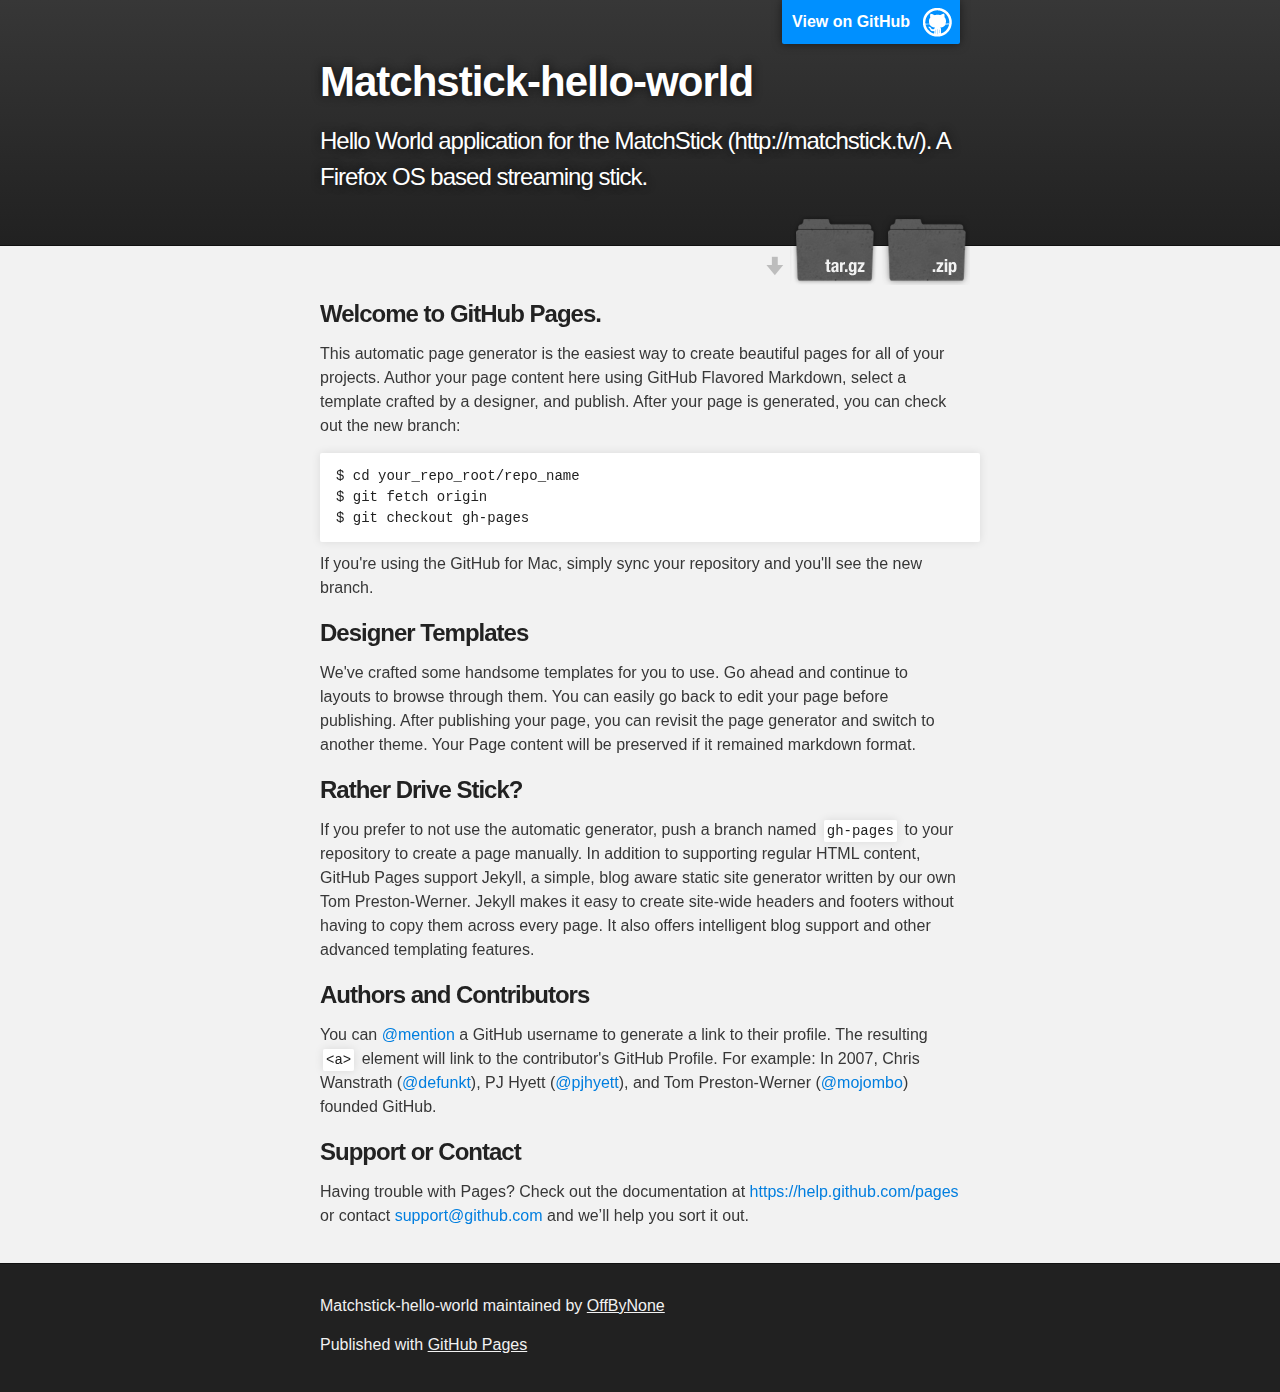
==== index.html @ 6894a2f9 "Create gh-pages branch via GitHub" ====
<!DOCTYPE html>
<html>

  <head>
    <meta charset='utf-8'>
    <meta http-equiv="X-UA-Compatible" content="chrome=1">
    <meta name="description" content="Matchstick-hello-world : Hello World application for the MatchStick (http://matchstick.tv/).  A Firefox OS based streaming stick.">

    <link rel="stylesheet" type="text/css" media="screen" href="stylesheets/stylesheet.css">

    <title>Matchstick-hello-world</title>
  </head>

  <body>

    <!-- HEADER -->
    <div id="header_wrap" class="outer">
        <header class="inner">
          <a id="forkme_banner" href="https://github.com/OffByNone/Matchstick-Hello-World">View on GitHub</a>

          <h1 id="project_title">Matchstick-hello-world</h1>
          <h2 id="project_tagline">Hello World application for the MatchStick (http://matchstick.tv/).  A Firefox OS based streaming stick.</h2>

            <section id="downloads">
              <a class="zip_download_link" href="https://github.com/OffByNone/Matchstick-Hello-World/zipball/master">Download this project as a .zip file</a>
              <a class="tar_download_link" href="https://github.com/OffByNone/Matchstick-Hello-World/tarball/master">Download this project as a tar.gz file</a>
            </section>
        </header>
    </div>

    <!-- MAIN CONTENT -->
    <div id="main_content_wrap" class="outer">
      <section id="main_content" class="inner">
        <h3>
<a id="welcome-to-github-pages" class="anchor" href="#welcome-to-github-pages" aria-hidden="true"><span class="octicon octicon-link"></span></a>Welcome to GitHub Pages.</h3>

<p>This automatic page generator is the easiest way to create beautiful pages for all of your projects. Author your page content here using GitHub Flavored Markdown, select a template crafted by a designer, and publish. After your page is generated, you can check out the new branch:</p>

<pre><code>$ cd your_repo_root/repo_name
$ git fetch origin
$ git checkout gh-pages
</code></pre>

<p>If you're using the GitHub for Mac, simply sync your repository and you'll see the new branch.</p>

<h3>
<a id="designer-templates" class="anchor" href="#designer-templates" aria-hidden="true"><span class="octicon octicon-link"></span></a>Designer Templates</h3>

<p>We've crafted some handsome templates for you to use. Go ahead and continue to layouts to browse through them. You can easily go back to edit your page before publishing. After publishing your page, you can revisit the page generator and switch to another theme. Your Page content will be preserved if it remained markdown format.</p>

<h3>
<a id="rather-drive-stick" class="anchor" href="#rather-drive-stick" aria-hidden="true"><span class="octicon octicon-link"></span></a>Rather Drive Stick?</h3>

<p>If you prefer to not use the automatic generator, push a branch named <code>gh-pages</code> to your repository to create a page manually. In addition to supporting regular HTML content, GitHub Pages support Jekyll, a simple, blog aware static site generator written by our own Tom Preston-Werner. Jekyll makes it easy to create site-wide headers and footers without having to copy them across every page. It also offers intelligent blog support and other advanced templating features.</p>

<h3>
<a id="authors-and-contributors" class="anchor" href="#authors-and-contributors" aria-hidden="true"><span class="octicon octicon-link"></span></a>Authors and Contributors</h3>

<p>You can <a href="https://github.com/blog/821" class="user-mention">@mention</a> a GitHub username to generate a link to their profile. The resulting <code>&lt;a&gt;</code> element will link to the contributor's GitHub Profile. For example: In 2007, Chris Wanstrath (<a href="https://github.com/defunkt" class="user-mention">@defunkt</a>), PJ Hyett (<a href="https://github.com/pjhyett" class="user-mention">@pjhyett</a>), and Tom Preston-Werner (<a href="https://github.com/mojombo" class="user-mention">@mojombo</a>) founded GitHub.</p>

<h3>
<a id="support-or-contact" class="anchor" href="#support-or-contact" aria-hidden="true"><span class="octicon octicon-link"></span></a>Support or Contact</h3>

<p>Having trouble with Pages? Check out the documentation at <a href="https://help.github.com/pages">https://help.github.com/pages</a> or contact <a href="mailto:support@github.com">support@github.com</a> and we’ll help you sort it out.</p>
      </section>
    </div>

    <!-- FOOTER  -->
    <div id="footer_wrap" class="outer">
      <footer class="inner">
        <p class="copyright">Matchstick-hello-world maintained by <a href="https://github.com/OffByNone">OffByNone</a></p>
        <p>Published with <a href="http://pages.github.com">GitHub Pages</a></p>
      </footer>
    </div>

    

  </body>
</html>
---- stylesheets/stylesheet.css ----
/*******************************************************************************
Slate Theme for GitHub Pages
by Jason Costello, @jsncostello
*******************************************************************************/

@import url(pygment_trac.css);

/*******************************************************************************
MeyerWeb Reset
*******************************************************************************/

html, body, div, span, applet, object, iframe,
h1, h2, h3, h4, h5, h6, p, blockquote, pre,
a, abbr, acronym, address, big, cite, code,
del, dfn, em, img, ins, kbd, q, s, samp,
small, strike, strong, sub, sup, tt, var,
b, u, i, center,
dl, dt, dd, ol, ul, li,
fieldset, form, label, legend,
table, caption, tbody, tfoot, thead, tr, th, td,
article, aside, canvas, details, embed,
figure, figcaption, footer, header, hgroup,
menu, nav, output, ruby, section, summary,
time, mark, audio, video {
  margin: 0;
  padding: 0;
  border: 0;
  font: inherit;
  vertical-align: baseline;
}

/* HTML5 display-role reset for older browsers */
article, aside, details, figcaption, figure,
footer, header, hgroup, menu, nav, section {
  display: block;
}

ol, ul {
  list-style: none;
}

table {
  border-collapse: collapse;
  border-spacing: 0;
}

/*******************************************************************************
Theme Styles
*******************************************************************************/

body {
  box-sizing: border-box;
  color:#373737;
  background: #212121;
  font-size: 16px;
  font-family: 'Myriad Pro', Calibri, Helvetica, Arial, sans-serif;
  line-height: 1.5;
  -webkit-font-smoothing: antialiased;
}

h1, h2, h3, h4, h5, h6 {
  margin: 10px 0;
  font-weight: 700;
  color:#222222;
  font-family: 'Lucida Grande', 'Calibri', Helvetica, Arial, sans-serif;
  letter-spacing: -1px;
}

h1 {
  font-size: 36px;
  font-weight: 700;
}

h2 {
  padding-bottom: 10px;
  font-size: 32px;
  background: url('../images/bg_hr.png') repeat-x bottom;
}

h3 {
  font-size: 24px;
}

h4 {
  font-size: 21px;
}

h5 {
  font-size: 18px;
}

h6 {
  font-size: 16px;
}

p {
  margin: 10px 0 15px 0;
}

footer p {
  color: #f2f2f2;
}

a {
  text-decoration: none;
  color: #007edf;
  text-shadow: none;

  transition: color 0.5s ease;
  transition: text-shadow 0.5s ease;
  -webkit-transition: color 0.5s ease;
  -webkit-transition: text-shadow 0.5s ease;
  -moz-transition: color 0.5s ease;
  -moz-transition: text-shadow 0.5s ease;
  -o-transition: color 0.5s ease;
  -o-transition: text-shadow 0.5s ease;
  -ms-transition: color 0.5s ease;
  -ms-transition: text-shadow 0.5s ease;
}

a:hover, a:focus {text-decoration: underline;}

footer a {
  color: #F2F2F2;
  text-decoration: underline;
}

em {
  font-style: italic;
}

strong {
  font-weight: bold;
}

img {
  position: relative;
  margin: 0 auto;
  max-width: 739px;
  padding: 5px;
  margin: 10px 0 10px 0;
  border: 1px solid #ebebeb;

  box-shadow: 0 0 5px #ebebeb;
  -webkit-box-shadow: 0 0 5px #ebebeb;
  -moz-box-shadow: 0 0 5px #ebebeb;
  -o-box-shadow: 0 0 5px #ebebeb;
  -ms-box-shadow: 0 0 5px #ebebeb;
}

p img {
  display: inline;
  margin: 0;
  padding: 0;
  vertical-align: middle;
  text-align: center;
  border: none;
}

pre, code {
  width: 100%;
  color: #222;
  background-color: #fff;

  font-family: Monaco, "Bitstream Vera Sans Mono", "Lucida Console", Terminal, monospace;
  font-size: 14px;

  border-radius: 2px;
  -moz-border-radius: 2px;
  -webkit-border-radius: 2px;
}

pre {
  width: 100%;
  padding: 10px;
  box-shadow: 0 0 10px rgba(0,0,0,.1);
  overflow: auto;
}

code {
  padding: 3px;
  margin: 0 3px;
  box-shadow: 0 0 10px rgba(0,0,0,.1);
}

pre code {
  display: block;
  box-shadow: none;
}

blockquote {
  color: #666;
  margin-bottom: 20px;
  padding: 0 0 0 20px;
  border-left: 3px solid #bbb;
}


ul, ol, dl {
  margin-bottom: 15px
}

ul {
  list-style-position: inside;
  list-style: disc;
  padding-left: 20px;
}

ol {
  list-style-position: inside;
  list-style: decimal;
  padding-left: 20px;
}

dl dt {
  font-weight: bold;
}

dl dd {
  padding-left: 20px;
  font-style: italic;
}

dl p {
  padding-left: 20px;
  font-style: italic;
}

hr {
  height: 1px;
  margin-bottom: 5px;
  border: none;
  background: url('../images/bg_hr.png') repeat-x center;
}

table {
  border: 1px solid #373737;
  margin-bottom: 20px;
  text-align: left;
 }

th {
  font-family: 'Lucida Grande', 'Helvetica Neue', Helvetica, Arial, sans-serif;
  padding: 10px;
  background: #373737;
  color: #fff;
 }

td {
  padding: 10px;
  border: 1px solid #373737;
 }

form {
  background: #f2f2f2;
  padding: 20px;
}

/*******************************************************************************
Full-Width Styles
*******************************************************************************/

.outer {
  width: 100%;
}

.inner {
  position: relative;
  max-width: 640px;
  padding: 20px 10px;
  margin: 0 auto;
}

#forkme_banner {
  display: block;
  position: absolute;
  top:0;
  right: 10px;
  z-index: 10;
  padding: 10px 50px 10px 10px;
  color: #fff;
  background: url('../images/blacktocat.png') #0090ff no-repeat 95% 50%;
  font-weight: 700;
  box-shadow: 0 0 10px rgba(0,0,0,.5);
  border-bottom-left-radius: 2px;
  border-bottom-right-radius: 2px;
}

#header_wrap {
  background: #212121;
  background: -moz-linear-gradient(top, #373737, #212121);
  background: -webkit-linear-gradient(top, #373737, #212121);
  background: -ms-linear-gradient(top, #373737, #212121);
  background: -o-linear-gradient(top, #373737, #212121);
  background: linear-gradient(top, #373737, #212121);
}

#header_wrap .inner {
  padding: 50px 10px 30px 10px;
}

#project_title {
  margin: 0;
  color: #fff;
  font-size: 42px;
  font-weight: 700;
  text-shadow: #111 0px 0px 10px;
}

#project_tagline {
  color: #fff;
  font-size: 24px;
  font-weight: 300;
  background: none;
  text-shadow: #111 0px 0px 10px;
}

#downloads {
  position: absolute;
  width: 210px;
  z-index: 10;
  bottom: -40px;
  right: 0;
  height: 70px;
  background: url('../images/icon_download.png') no-repeat 0% 90%;
}

.zip_download_link {
  display: block;
  float: right;
  width: 90px;
  height:70px;
  text-indent: -5000px;
  overflow: hidden;
  background: url(../images/sprite_download.png) no-repeat bottom left;
}

.tar_download_link {
  display: block;
  float: right;
  width: 90px;
  height:70px;
  text-indent: -5000px;
  overflow: hidden;
  background: url(../images/sprite_download.png) no-repeat bottom right;
  margin-left: 10px;
}

.zip_download_link:hover {
  background: url(../images/sprite_download.png) no-repeat top left;
}

.tar_download_link:hover {
  background: url(../images/sprite_download.png) no-repeat top right;
}

#main_content_wrap {
  background: #f2f2f2;
  border-top: 1px solid #111;
  border-bottom: 1px solid #111;
}

#main_content {
  padding-top: 40px;
}

#footer_wrap {
  background: #212121;
}



/*******************************************************************************
Small Device Styles
*******************************************************************************/

@media screen and (max-width: 480px) {
  body {
    font-size:14px;
  }

  #downloads {
    display: none;
  }

  .inner {
    min-width: 320px;
    max-width: 480px;
  }

  #project_title {
  font-size: 32px;
  }

  h1 {
    font-size: 28px;
  }

  h2 {
    font-size: 24px;
  }

  h3 {
    font-size: 21px;
  }

  h4 {
    font-size: 18px;
  }

  h5 {
    font-size: 14px;
  }

  h6 {
    font-size: 12px;
  }

  code, pre {
    min-width: 320px;
    max-width: 480px;
    font-size: 11px;
  }

}
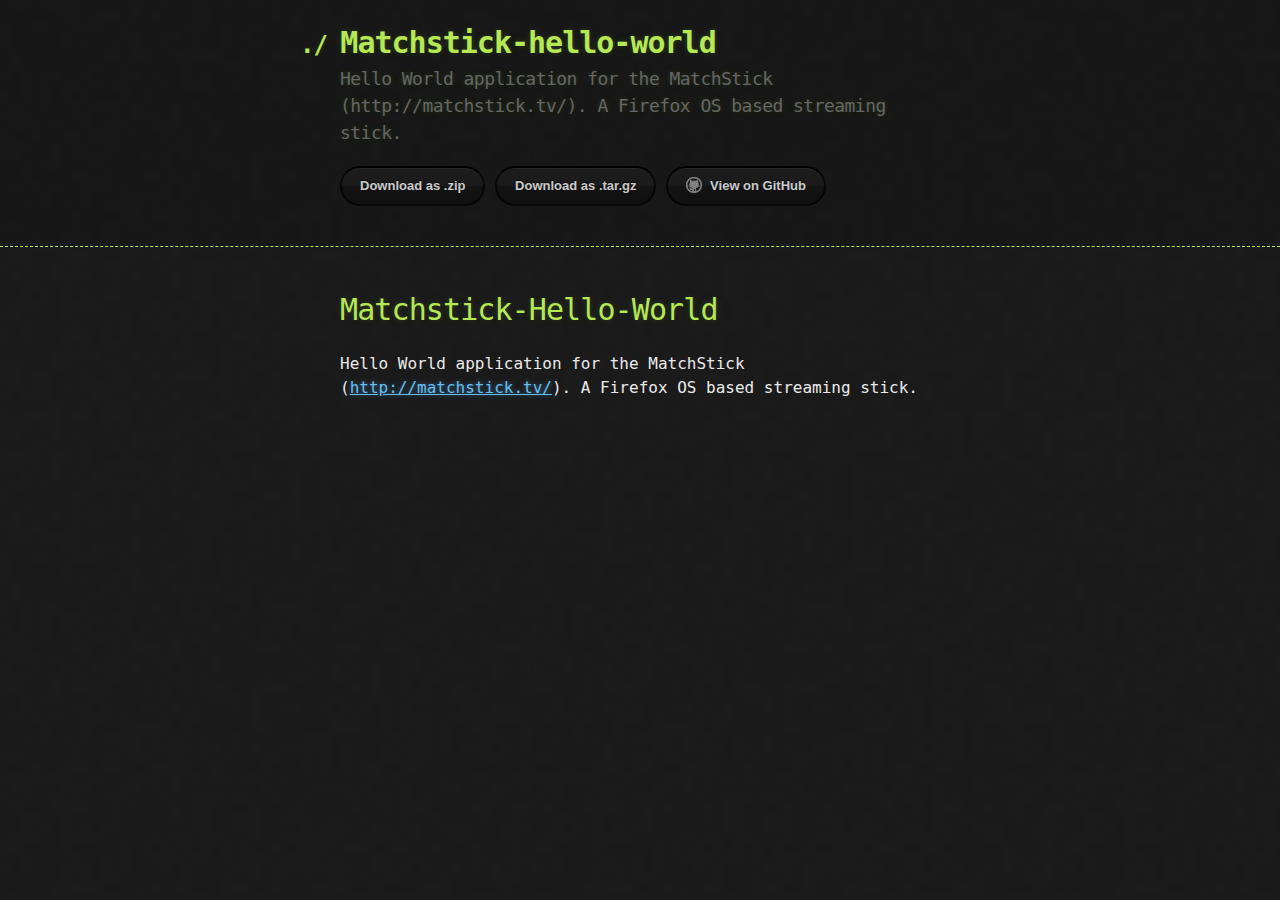
==== commit a447fa06: "Create gh-pages branch via GitHub" ====
--- a/index.html
+++ b/index.html
@@ -1,79 +1,40 @@
 <!DOCTYPE html>
 <html>
-
   <head>
     <meta charset='utf-8'>
     <meta http-equiv="X-UA-Compatible" content="chrome=1">
-    <meta name="description" content="Matchstick-hello-world : Hello World application for the MatchStick (http://matchstick.tv/).  A Firefox OS based streaming stick.">
 
-    <link rel="stylesheet" type="text/css" media="screen" href="stylesheets/stylesheet.css">
+    <link rel="stylesheet" type="text/css" href="stylesheets/stylesheet.css" media="screen">
+    <link rel="stylesheet" type="text/css" href="stylesheets/pygment_trac.css" media="screen">
+    <link rel="stylesheet" type="text/css" href="stylesheets/print.css" media="print">
 
-    <title>Matchstick-hello-world</title>
+    <title>Matchstick-hello-world by OffByNone</title>
   </head>
 
   <body>
 
-    <!-- HEADER -->
-    <div id="header_wrap" class="outer">
-        <header class="inner">
-          <a id="forkme_banner" href="https://github.com/OffByNone/Matchstick-Hello-World">View on GitHub</a>
+    <header>
+      <div class="container">
+        <h1>Matchstick-hello-world</h1>
+        <h2>Hello World application for the MatchStick (http://matchstick.tv/).  A Firefox OS based streaming stick.</h2>
 
-          <h1 id="project_title">Matchstick-hello-world</h1>
-          <h2 id="project_tagline">Hello World application for the MatchStick (http://matchstick.tv/).  A Firefox OS based streaming stick.</h2>
+        <section id="downloads">
+          <a href="https://github.com/OffByNone/Matchstick-Hello-World/zipball/master" class="btn">Download as .zip</a>
+          <a href="https://github.com/OffByNone/Matchstick-Hello-World/tarball/master" class="btn">Download as .tar.gz</a>
+          <a href="https://github.com/OffByNone/Matchstick-Hello-World" class="btn btn-github"><span class="icon"></span>View on GitHub</a>
+        </section>
+      </div>
+    </header>
 
-            <section id="downloads">
-              <a class="zip_download_link" href="https://github.com/OffByNone/Matchstick-Hello-World/zipball/master">Download this project as a .zip file</a>
-              <a class="tar_download_link" href="https://github.com/OffByNone/Matchstick-Hello-World/tarball/master">Download this project as a tar.gz file</a>
-            </section>
-        </header>
-    </div>
+    <div class="container">
+      <section id="main_content">
+        <h1>
+<a id="matchstick-hello-world" class="anchor" href="#matchstick-hello-world" aria-hidden="true"><span class="octicon octicon-link"></span></a>Matchstick-Hello-World</h1>
 
-    <!-- MAIN CONTENT -->
-    <div id="main_content_wrap" class="outer">
-      <section id="main_content" class="inner">
-        <h3>
-<a id="welcome-to-github-pages" class="anchor" href="#welcome-to-github-pages" aria-hidden="true"><span class="octicon octicon-link"></span></a>Welcome to GitHub Pages.</h3>
-
-<p>This automatic page generator is the easiest way to create beautiful pages for all of your projects. Author your page content here using GitHub Flavored Markdown, select a template crafted by a designer, and publish. After your page is generated, you can check out the new branch:</p>
-
-<pre><code>$ cd your_repo_root/repo_name
-$ git fetch origin
-$ git checkout gh-pages
-</code></pre>
-
-<p>If you're using the GitHub for Mac, simply sync your repository and you'll see the new branch.</p>
-
-<h3>
-<a id="designer-templates" class="anchor" href="#designer-templates" aria-hidden="true"><span class="octicon octicon-link"></span></a>Designer Templates</h3>
-
-<p>We've crafted some handsome templates for you to use. Go ahead and continue to layouts to browse through them. You can easily go back to edit your page before publishing. After publishing your page, you can revisit the page generator and switch to another theme. Your Page content will be preserved if it remained markdown format.</p>
-
-<h3>
-<a id="rather-drive-stick" class="anchor" href="#rather-drive-stick" aria-hidden="true"><span class="octicon octicon-link"></span></a>Rather Drive Stick?</h3>
-
-<p>If you prefer to not use the automatic generator, push a branch named <code>gh-pages</code> to your repository to create a page manually. In addition to supporting regular HTML content, GitHub Pages support Jekyll, a simple, blog aware static site generator written by our own Tom Preston-Werner. Jekyll makes it easy to create site-wide headers and footers without having to copy them across every page. It also offers intelligent blog support and other advanced templating features.</p>
-
-<h3>
-<a id="authors-and-contributors" class="anchor" href="#authors-and-contributors" aria-hidden="true"><span class="octicon octicon-link"></span></a>Authors and Contributors</h3>
-
-<p>You can <a href="https://github.com/blog/821" class="user-mention">@mention</a> a GitHub username to generate a link to their profile. The resulting <code>&lt;a&gt;</code> element will link to the contributor's GitHub Profile. For example: In 2007, Chris Wanstrath (<a href="https://github.com/defunkt" class="user-mention">@defunkt</a>), PJ Hyett (<a href="https://github.com/pjhyett" class="user-mention">@pjhyett</a>), and Tom Preston-Werner (<a href="https://github.com/mojombo" class="user-mention">@mojombo</a>) founded GitHub.</p>
-
-<h3>
-<a id="support-or-contact" class="anchor" href="#support-or-contact" aria-hidden="true"><span class="octicon octicon-link"></span></a>Support or Contact</h3>
-
-<p>Having trouble with Pages? Check out the documentation at <a href="https://help.github.com/pages">https://help.github.com/pages</a> or contact <a href="mailto:support@github.com">support@github.com</a> and we’ll help you sort it out.</p>
+<p>Hello World application for the MatchStick (<a href="http://matchstick.tv/">http://matchstick.tv/</a>).  A Firefox OS based streaming stick.</p>
       </section>
     </div>
 
-    <!-- FOOTER  -->
-    <div id="footer_wrap" class="outer">
-      <footer class="inner">
-        <p class="copyright">Matchstick-hello-world maintained by <a href="https://github.com/OffByNone">OffByNone</a></p>
-        <p>Published with <a href="http://pages.github.com">GitHub Pages</a></p>
-      </footer>
-    </div>
-
     
-
   </body>
-</html>
+</html>--- a/stylesheets/stylesheet.css
+++ b/stylesheets/stylesheet.css
@@ -1,425 +1,247 @@
-/*******************************************************************************
-Slate Theme for GitHub Pages
-by Jason Costello, @jsncostello
-*******************************************************************************/
-
-@import url(pygment_trac.css);
-
-/*******************************************************************************
-MeyerWeb Reset
-*******************************************************************************/
-
-html, body, div, span, applet, object, iframe,
-h1, h2, h3, h4, h5, h6, p, blockquote, pre,
-a, abbr, acronym, address, big, cite, code,
-del, dfn, em, img, ins, kbd, q, s, samp,
-small, strike, strong, sub, sup, tt, var,
-b, u, i, center,
-dl, dt, dd, ol, ul, li,
-fieldset, form, label, legend,
-table, caption, tbody, tfoot, thead, tr, th, td,
-article, aside, canvas, details, embed,
-figure, figcaption, footer, header, hgroup,
-menu, nav, output, ruby, section, summary,
-time, mark, audio, video {
+body {
   margin: 0;
   padding: 0;
-  border: 0;
-  font: inherit;
-  vertical-align: baseline;
-}
-
-/* HTML5 display-role reset for older browsers */
-article, aside, details, figcaption, figure,
-footer, header, hgroup, menu, nav, section {
+  background: #151515 url("../images/bkg.png") 0 0;
+  color: #eaeaea;
+  font: 16px;
+  line-height: 1.5;
+  font-family: Monaco, "Bitstream Vera Sans Mono", "Lucida Console", Terminal, monospace;
+}
+
+/* General & 'Reset' Stuff */
+
+.container {
+  width: 90%;
+  max-width: 600px;
+  margin: 0 auto;
+}
+
+section {
   display: block;
-}
-
-ol, ul {
+  margin: 0 0 20px 0;
+}
+
+h1, h2, h3, h4, h5, h6 {
+  margin: 0 0 20px;
+}
+
+li {
+  line-height: 1.4 ;
+}
+
+/* Header, <header>
+   header   - container
+   h1       - project name
+   h2       - project description
+*/
+
+header {
+  background: rgba(0, 0, 0, 0.1);
+  width: 100%;
+  border-bottom: 1px dashed #b5e853;
+  padding: 20px 0;
+  margin: 0 0 40px 0;
+}
+
+header h1 {
+  font-size: 30px;
+  line-height: 1.5;
+  margin: 0 0 0 -40px;
+  font-weight: bold;
+  font-family: Monaco, "Bitstream Vera Sans Mono", "Lucida Console", Terminal, monospace;
+  color: #b5e853;
+  text-shadow: 0 1px 1px rgba(0, 0, 0, 0.1),
+               0 0 5px rgba(181, 232, 83, 0.1),
+               0 0 10px rgba(181, 232, 83, 0.1);
+  letter-spacing: -1px;
+  -webkit-font-smoothing: antialiased;
+}
+
+header h1:before {
+  content: "./ ";
+  font-size: 24px;
+}
+
+header h2 {
+  font-size: 18px;
+  font-weight: 300;
+  color: #666;
+}
+
+#downloads .btn {
+  display: inline-block;
+  text-align: center;
+  margin: 0;
+}
+
+/* Main Content
+*/
+
+#main_content {
+  width: 100%;
+  -webkit-font-smoothing: antialiased;
+}
+section img {
+  max-width: 100%
+}
+
+h1, h2, h3, h4, h5, h6 {
+  font-weight: normal;
+  font-family: Monaco, "Bitstream Vera Sans Mono", "Lucida Console", Terminal, monospace;
+  color: #b5e853;
+  letter-spacing: -0.03em;
+  text-shadow: 0 1px 1px rgba(0, 0, 0, 0.1),
+               0 0 5px rgba(181, 232, 83, 0.1),
+               0 0 10px rgba(181, 232, 83, 0.1);
+}
+
+#main_content h1 {
+  font-size: 30px;
+}
+
+#main_content h2 {
+  font-size: 24px;
+}
+
+#main_content h3 {
+  font-size: 18px;
+}
+
+#main_content h4 {
+  font-size: 14px;
+}
+
+#main_content h5 {
+  font-size: 12px;
+  text-transform: uppercase;
+  margin: 0 0 5px 0;
+}
+
+#main_content h6 {
+  font-size: 12px;
+  text-transform: uppercase;
+  color: #999;
+  margin: 0 0 5px 0;
+}
+
+dt {
+  font-style: italic;
+  font-weight: bold;
+}
+
+ul li {
   list-style: none;
 }
 
-table {
-  border-collapse: collapse;
-  border-spacing: 0;
-}
-
-/*******************************************************************************
-Theme Styles
-*******************************************************************************/
-
-body {
-  box-sizing: border-box;
-  color:#373737;
-  background: #212121;
-  font-size: 16px;
-  font-family: 'Myriad Pro', Calibri, Helvetica, Arial, sans-serif;
-  line-height: 1.5;
-  -webkit-font-smoothing: antialiased;
-}
-
-h1, h2, h3, h4, h5, h6 {
-  margin: 10px 0;
-  font-weight: 700;
-  color:#222222;
-  font-family: 'Lucida Grande', 'Calibri', Helvetica, Arial, sans-serif;
-  letter-spacing: -1px;
-}
-
-h1 {
-  font-size: 36px;
-  font-weight: 700;
-}
-
-h2 {
-  padding-bottom: 10px;
-  font-size: 32px;
-  background: url('../images/bg_hr.png') repeat-x bottom;
-}
-
-h3 {
-  font-size: 24px;
-}
-
-h4 {
-  font-size: 21px;
-}
-
-h5 {
-  font-size: 18px;
-}
-
-h6 {
-  font-size: 16px;
-}
-
-p {
-  margin: 10px 0 15px 0;
-}
-
-footer p {
-  color: #f2f2f2;
-}
-
-a {
-  text-decoration: none;
-  color: #007edf;
-  text-shadow: none;
-
-  transition: color 0.5s ease;
-  transition: text-shadow 0.5s ease;
-  -webkit-transition: color 0.5s ease;
-  -webkit-transition: text-shadow 0.5s ease;
-  -moz-transition: color 0.5s ease;
-  -moz-transition: text-shadow 0.5s ease;
-  -o-transition: color 0.5s ease;
-  -o-transition: text-shadow 0.5s ease;
-  -ms-transition: color 0.5s ease;
-  -ms-transition: text-shadow 0.5s ease;
-}
-
-a:hover, a:focus {text-decoration: underline;}
-
-footer a {
-  color: #F2F2F2;
-  text-decoration: underline;
-}
-
-em {
-  font-style: italic;
-}
-
-strong {
-  font-weight: bold;
-}
-
-img {
-  position: relative;
-  margin: 0 auto;
-  max-width: 739px;
-  padding: 5px;
-  margin: 10px 0 10px 0;
-  border: 1px solid #ebebeb;
-
-  box-shadow: 0 0 5px #ebebeb;
-  -webkit-box-shadow: 0 0 5px #ebebeb;
-  -moz-box-shadow: 0 0 5px #ebebeb;
-  -o-box-shadow: 0 0 5px #ebebeb;
-  -ms-box-shadow: 0 0 5px #ebebeb;
-}
-
-p img {
-  display: inline;
-  margin: 0;
-  padding: 0;
-  vertical-align: middle;
-  text-align: center;
-  border: none;
-}
-
-pre, code {
-  width: 100%;
-  color: #222;
-  background-color: #fff;
-
-  font-family: Monaco, "Bitstream Vera Sans Mono", "Lucida Console", Terminal, monospace;
+ul li:before {
+  content: ">>";
+  font-family: Monaco, "Bitstream Vera Sans Mono", "Lucida Console", Terminal, monospace;
+  font-size: 13px;
+  color: #b5e853;
+  margin-left: -37px;
+  margin-right: 21px;
+  line-height: 16px;
+}
+
+blockquote {
+  color: #aaa;
+  padding-left: 10px;
+  border-left: 1px dotted #666;
+}
+
+pre {
+  background: rgba(0, 0, 0, 0.9);
+  border: 1px solid rgba(255, 255, 255, 0.15);
+  padding: 10px;
   font-size: 14px;
-
+  color: #b5e853;
   border-radius: 2px;
   -moz-border-radius: 2px;
   -webkit-border-radius: 2px;
-}
-
-pre {
+  text-wrap: normal;
+  overflow: auto;
+  overflow-y: hidden;
+}
+
+table {
   width: 100%;
-  padding: 10px;
-  box-shadow: 0 0 10px rgba(0,0,0,.1);
-  overflow: auto;
-}
-
-code {
-  padding: 3px;
-  margin: 0 3px;
-  box-shadow: 0 0 10px rgba(0,0,0,.1);
-}
-
-pre code {
-  display: block;
-  box-shadow: none;
-}
-
-blockquote {
-  color: #666;
-  margin-bottom: 20px;
-  padding: 0 0 0 20px;
-  border-left: 3px solid #bbb;
-}
-
-
-ul, ol, dl {
-  margin-bottom: 15px
-}
-
-ul {
-  list-style-position: inside;
-  list-style: disc;
-  padding-left: 20px;
-}
-
-ol {
-  list-style-position: inside;
-  list-style: decimal;
-  padding-left: 20px;
-}
-
-dl dt {
+  margin: 0 0 20px 0;
+}
+
+th {
+  text-align: left;
+  border-bottom: 1px dashed #b5e853;
+  padding: 5px 10px;
+}
+
+td {
+  padding: 5px 10px;
+}
+
+hr {
+  height: 0;
+  border: 0;
+  border-bottom: 1px dashed #b5e853;
+  color: #b5e853;
+}
+
+/* Buttons
+*/
+
+.btn {
+  display: inline-block;
+  background: -webkit-linear-gradient(top, rgba(40, 40, 40, 0.3), rgba(35, 35, 35, 0.3) 50%, rgba(10, 10, 10, 0.3) 50%, rgba(0, 0, 0, 0.3));
+  padding: 8px 18px;
+  border-radius: 50px;
+  border: 2px solid rgba(0, 0, 0, 0.7);
+  border-bottom: 2px solid rgba(0, 0, 0, 0.7);
+  border-top: 2px solid rgba(0, 0, 0, 1);
+  color: rgba(255, 255, 255, 0.8);
+  font-family: Helvetica, Arial, sans-serif;
   font-weight: bold;
-}
-
-dl dd {
-  padding-left: 20px;
-  font-style: italic;
-}
-
-dl p {
-  padding-left: 20px;
-  font-style: italic;
-}
-
-hr {
-  height: 1px;
-  margin-bottom: 5px;
-  border: none;
-  background: url('../images/bg_hr.png') repeat-x center;
-}
-
-table {
-  border: 1px solid #373737;
-  margin-bottom: 20px;
-  text-align: left;
- }
-
-th {
-  font-family: 'Lucida Grande', 'Helvetica Neue', Helvetica, Arial, sans-serif;
-  padding: 10px;
-  background: #373737;
-  color: #fff;
- }
-
-td {
-  padding: 10px;
-  border: 1px solid #373737;
- }
-
-form {
-  background: #f2f2f2;
-  padding: 20px;
-}
-
-/*******************************************************************************
-Full-Width Styles
-*******************************************************************************/
-
-.outer {
-  width: 100%;
-}
-
-.inner {
-  position: relative;
-  max-width: 640px;
-  padding: 20px 10px;
-  margin: 0 auto;
-}
-
-#forkme_banner {
-  display: block;
-  position: absolute;
-  top:0;
-  right: 10px;
-  z-index: 10;
-  padding: 10px 50px 10px 10px;
-  color: #fff;
-  background: url('../images/blacktocat.png') #0090ff no-repeat 95% 50%;
-  font-weight: 700;
-  box-shadow: 0 0 10px rgba(0,0,0,.5);
-  border-bottom-left-radius: 2px;
-  border-bottom-right-radius: 2px;
-}
-
-#header_wrap {
-  background: #212121;
-  background: -moz-linear-gradient(top, #373737, #212121);
-  background: -webkit-linear-gradient(top, #373737, #212121);
-  background: -ms-linear-gradient(top, #373737, #212121);
-  background: -o-linear-gradient(top, #373737, #212121);
-  background: linear-gradient(top, #373737, #212121);
-}
-
-#header_wrap .inner {
-  padding: 50px 10px 30px 10px;
-}
-
-#project_title {
-  margin: 0;
-  color: #fff;
-  font-size: 42px;
-  font-weight: 700;
-  text-shadow: #111 0px 0px 10px;
-}
-
-#project_tagline {
-  color: #fff;
-  font-size: 24px;
-  font-weight: 300;
-  background: none;
-  text-shadow: #111 0px 0px 10px;
-}
-
-#downloads {
-  position: absolute;
-  width: 210px;
-  z-index: 10;
-  bottom: -40px;
-  right: 0;
-  height: 70px;
-  background: url('../images/icon_download.png') no-repeat 0% 90%;
-}
-
-.zip_download_link {
-  display: block;
-  float: right;
-  width: 90px;
-  height:70px;
-  text-indent: -5000px;
-  overflow: hidden;
-  background: url(../images/sprite_download.png) no-repeat bottom left;
-}
-
-.tar_download_link {
-  display: block;
-  float: right;
-  width: 90px;
-  height:70px;
-  text-indent: -5000px;
-  overflow: hidden;
-  background: url(../images/sprite_download.png) no-repeat bottom right;
-  margin-left: 10px;
-}
-
-.zip_download_link:hover {
-  background: url(../images/sprite_download.png) no-repeat top left;
-}
-
-.tar_download_link:hover {
-  background: url(../images/sprite_download.png) no-repeat top right;
-}
-
-#main_content_wrap {
-  background: #f2f2f2;
-  border-top: 1px solid #111;
-  border-bottom: 1px solid #111;
-}
-
-#main_content {
-  padding-top: 40px;
-}
-
-#footer_wrap {
-  background: #212121;
-}
-
-
-
-/*******************************************************************************
-Small Device Styles
-*******************************************************************************/
-
-@media screen and (max-width: 480px) {
-  body {
-    font-size:14px;
-  }
-
-  #downloads {
-    display: none;
-  }
-
-  .inner {
-    min-width: 320px;
-    max-width: 480px;
-  }
-
-  #project_title {
-  font-size: 32px;
-  }
-
-  h1 {
-    font-size: 28px;
-  }
-
-  h2 {
-    font-size: 24px;
-  }
-
-  h3 {
-    font-size: 21px;
-  }
-
-  h4 {
-    font-size: 18px;
-  }
-
-  h5 {
-    font-size: 14px;
-  }
-
-  h6 {
-    font-size: 12px;
-  }
-
-  code, pre {
-    min-width: 320px;
-    max-width: 480px;
-    font-size: 11px;
-  }
-
-}
+  font-size: 13px;
+  text-decoration: none;
+  text-shadow: 0 -1px 0 rgba(0, 0, 0, 0.75);
+  box-shadow: inset 0 1px 0 rgba(255, 255, 255, 0.05);
+}
+
+.btn:hover {
+  background: -webkit-linear-gradient(top, rgba(40, 40, 40, 0.6), rgba(35, 35, 35, 0.6) 50%, rgba(10, 10, 10, 0.8) 50%, rgba(0, 0, 0, 0.8));
+}
+
+.btn .icon {
+  display: inline-block;
+  width: 16px;
+  height: 16px;
+  margin: 1px 8px 0 0;
+  float: left;
+}
+
+.btn-github .icon {
+  opacity: 0.6;
+  background: url("../images/blacktocat.png") 0 0 no-repeat;
+}
+
+/* Links
+   a, a:hover, a:visited
+*/
+
+a {
+  color: #63c0f5;
+  text-shadow: 0 0 5px rgba(104, 182, 255, 0.5);
+}
+
+/* Clearfix */
+
+.cf:before, .cf:after {
+  content:"";
+  display:table;
+}
+
+.cf:after {
+  clear:both;
+}
+
+.cf {
+  zoom:1;
+}--- a/stylesheets/pygment_trac.css
+++ b/stylesheets/pygment_trac.css
@@ -0,0 +1,68 @@
+.highlight .c { color: #999988; font-style: italic } /* Comment */
+.highlight .err { color: #a61717; background-color: #e3d2d2 } /* Error */
+.highlight .k { font-weight: bold } /* Keyword */
+.highlight .o { font-weight: bold } /* Operator */
+.highlight .cm { color: #999988; font-style: italic } /* Comment.Multiline */
+.highlight .cp { color: #999999; font-weight: bold } /* Comment.Preproc */
+.highlight .c1 { color: #999988; font-style: italic } /* Comment.Single */
+.highlight .cs { color: #999999; font-weight: bold; font-style: italic } /* Comment.Special */
+.highlight .gd { color: #000000; background-color: #ffdddd } /* Generic.Deleted */
+.highlight .gd .x { color: #000000; background-color: #ffaaaa } /* Generic.Deleted.Specific */
+.highlight .ge { font-style: italic } /* Generic.Emph */
+.highlight .gr { color: #aa0000 } /* Generic.Error */
+.highlight .gh { color: #999999 } /* Generic.Heading */
+.highlight .gi { color: #000000; background-color: #ddffdd } /* Generic.Inserted */
+.highlight .gi .x { color: #000000; background-color: #aaffaa } /* Generic.Inserted.Specific */
+.highlight .go { color: #888888 } /* Generic.Output */
+.highlight .gp { color: #555555 } /* Generic.Prompt */
+.highlight .gs { font-weight: bold } /* Generic.Strong */
+.highlight .gu { color: #800080; font-weight: bold; } /* Generic.Subheading */
+.highlight .gt { color: #aa0000 } /* Generic.Traceback */
+.highlight .kc { font-weight: bold } /* Keyword.Constant */
+.highlight .kd { font-weight: bold } /* Keyword.Declaration */
+.highlight .kn { font-weight: bold } /* Keyword.Namespace */
+.highlight .kp { font-weight: bold } /* Keyword.Pseudo */
+.highlight .kr { font-weight: bold } /* Keyword.Reserved */
+.highlight .kt { color: #445588; font-weight: bold } /* Keyword.Type */
+.highlight .m { color: #009999 } /* Literal.Number */
+.highlight .s { color: #d14 } /* Literal.String */
+.highlight .na { color: #008080 } /* Name.Attribute */
+.highlight .nb { color: #0086B3 } /* Name.Builtin */
+.highlight .nc { color: #445588; font-weight: bold } /* Name.Class */
+.highlight .no { color: #008080 } /* Name.Constant */
+.highlight .ni { color: #800080 } /* Name.Entity */
+.highlight .ne { color: #990000; font-weight: bold } /* Name.Exception */
+.highlight .nf { color: #990000; font-weight: bold } /* Name.Function */
+.highlight .nn { color: #555555 } /* Name.Namespace */
+.highlight .nt { color: #CBDFFF } /* Name.Tag */
+.highlight .nv { color: #008080 } /* Name.Variable */
+.highlight .ow { font-weight: bold } /* Operator.Word */
+.highlight .w { color: #bbbbbb } /* Text.Whitespace */
+.highlight .mf { color: #009999 } /* Literal.Number.Float */
+.highlight .mh { color: #009999 } /* Literal.Number.Hex */
+.highlight .mi { color: #009999 } /* Literal.Number.Integer */
+.highlight .mo { color: #009999 } /* Literal.Number.Oct */
+.highlight .sb { color: #d14 } /* Literal.String.Backtick */
+.highlight .sc { color: #d14 } /* Literal.String.Char */
+.highlight .sd { color: #d14 } /* Literal.String.Doc */
+.highlight .s2 { color: #d14 } /* Literal.String.Double */
+.highlight .se { color: #d14 } /* Literal.String.Escape */
+.highlight .sh { color: #d14 } /* Literal.String.Heredoc */
+.highlight .si { color: #d14 } /* Literal.String.Interpol */
+.highlight .sx { color: #d14 } /* Literal.String.Other */
+.highlight .sr { color: #009926 } /* Literal.String.Regex */
+.highlight .s1 { color: #d14 } /* Literal.String.Single */
+.highlight .ss { color: #990073 } /* Literal.String.Symbol */
+.highlight .bp { color: #999999 } /* Name.Builtin.Pseudo */
+.highlight .vc { color: #008080 } /* Name.Variable.Class */
+.highlight .vg { color: #008080 } /* Name.Variable.Global */
+.highlight .vi { color: #008080 } /* Name.Variable.Instance */
+.highlight .il { color: #009999 } /* Literal.Number.Integer.Long */
+
+.type-csharp .highlight .k { color: #0000FF }
+.type-csharp .highlight .kt { color: #0000FF }
+.type-csharp .highlight .nf { color: #000000; font-weight: normal }
+.type-csharp .highlight .nc { color: #2B91AF }
+.type-csharp .highlight .nn { color: #000000 }
+.type-csharp .highlight .s { color: #A31515 }
+.type-csharp .highlight .sc { color: #A31515 }
